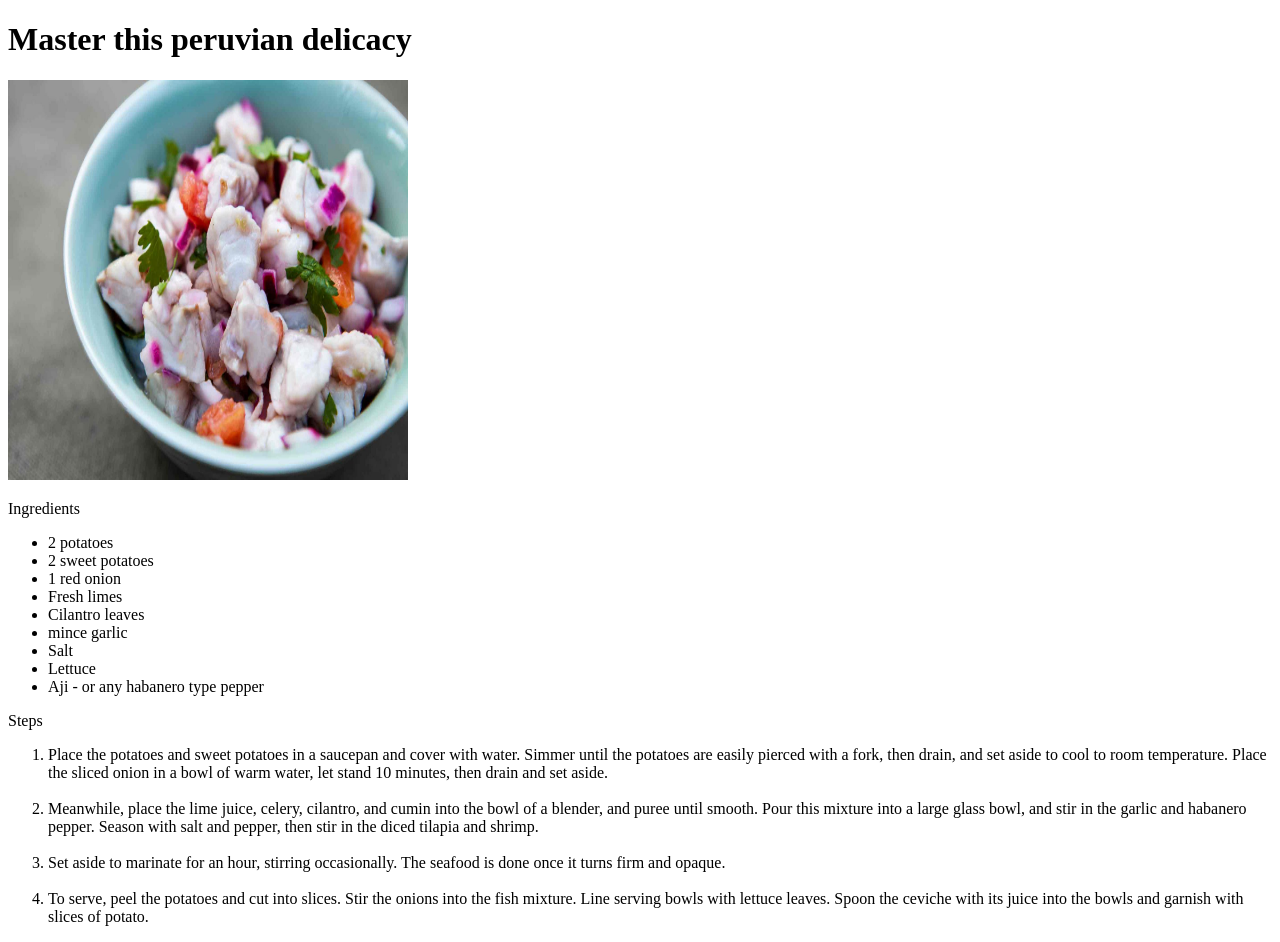
==== recipes/ceviche.html @ cc037d57 "Added a new recipe and modified index.html - a few touches" ====
<!DOCTYPE html>
<html lang="en">
<head>
    <meta charset="UTF-8">
    <meta name="viewport" content="width=device-width, initial-scale=1.0">
    <title>Ceviche</title>
</head>
<body>
    <h1>Master this peruvian delicacy</h1>
    <img src="../images/ceviche.jpg" alt="Peruvian dish - Ceviche" width="400" height="400">

    <p>Ingredients</p>
    <ul>
        <li>2 potatoes</li>
        <li>2 sweet potatoes</li>
        <li>1 red onion</li>
        <li>Fresh limes</li>
        <li>Cilantro leaves</li>
        <li>mince garlic</li>
        <li>Salt</li>
        <li>Lettuce</li>
        <li>Aji - or any habanero type pepper</li>
    </ul>

    <p>Steps</p>
    <ol>
        <li>Place the potatoes and sweet potatoes in a saucepan and cover with water. Simmer until the potatoes are easily pierced with a fork, then drain, and set aside to cool to room temperature. Place the sliced onion in a bowl of warm water, let stand 10 minutes, then drain and set aside.</li><br>

        <li>Meanwhile, place the lime juice, celery, cilantro, and cumin into the bowl of a blender, and puree until smooth. Pour this mixture into a large glass bowl, and stir in the garlic and habanero pepper. Season with salt and pepper, then stir in the diced tilapia and shrimp.</li><br>
        <li>Set aside to marinate for an hour, stirring occasionally. The seafood is done once it turns firm and opaque.        </li><br>
        <li>To serve, peel the potatoes and cut into slices. Stir the onions into the fish mixture. Line serving bowls with lettuce leaves. Spoon the ceviche with its juice into the bowls and garnish with slices of potato.</li>
    </ol>

</body>
</html>
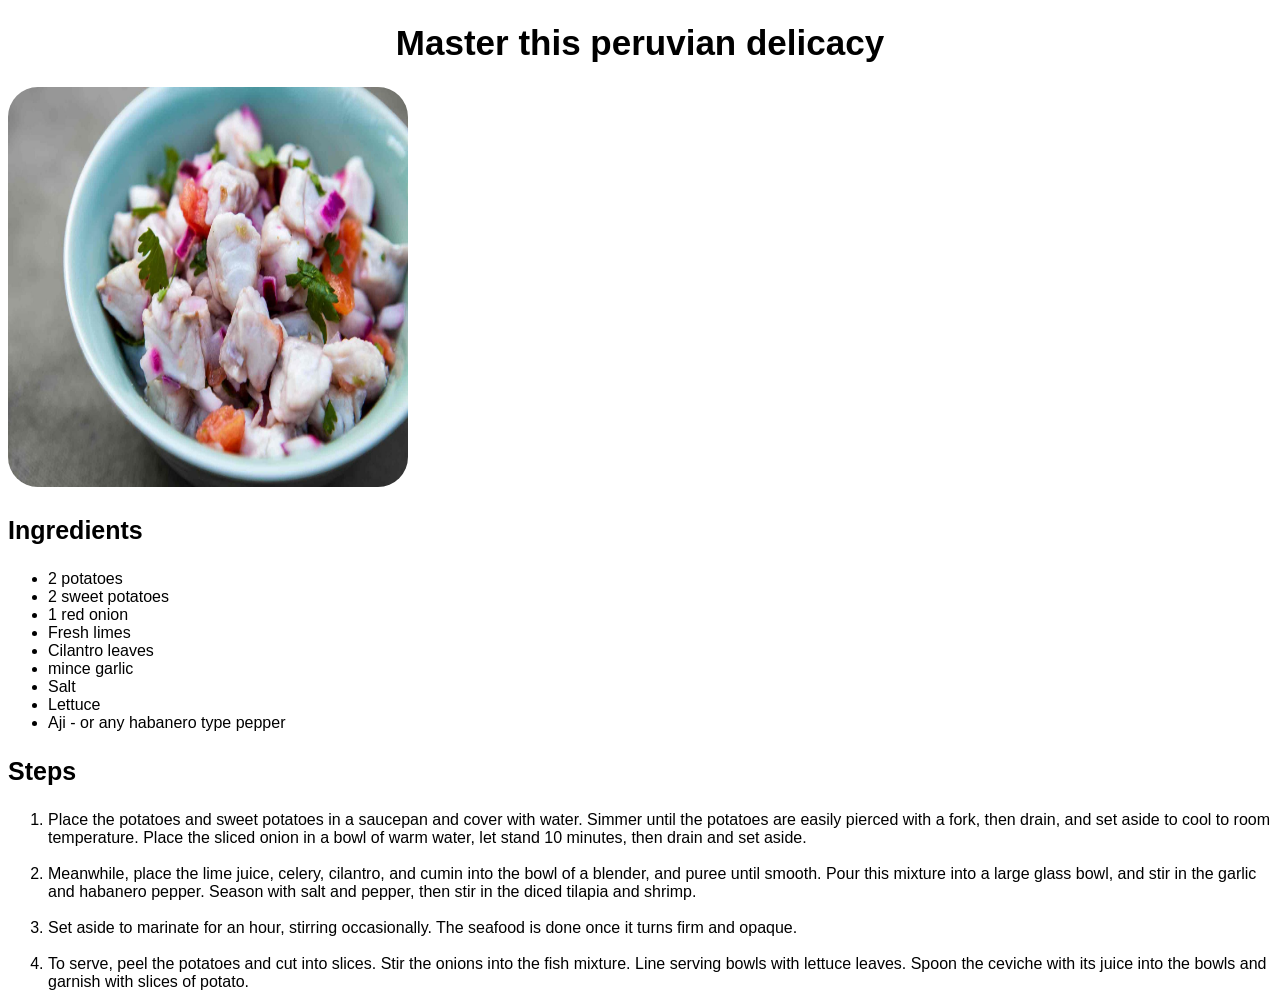
==== commit 014faf50: "Added a style.css file and palyed a bit with the styling" ====
--- a/recipes/ceviche.html
+++ b/recipes/ceviche.html
@@ -1,35 +1,62 @@
 <!DOCTYPE html>
 <html lang="en">
+
 <head>
     <meta charset="UTF-8">
     <meta name="viewport" content="width=device-width, initial-scale=1.0">
+    <link rel="stylesheet" href="../style.css">
     <title>Ceviche</title>
 </head>
+
 <body>
-    <h1>Master this peruvian delicacy</h1>
-    <img src="../images/ceviche.jpg" alt="Peruvian dish - Ceviche" width="400" height="400">
+    <h1 id="title-ceviche">Master this peruvian delicacy</h1>
+    <img src="../images/ceviche.jpg" alt="Peruvian dish - Ceviche" width="400"
+        height="400">
 
-    <p>Ingredients</p>
-    <ul>
-        <li>2 potatoes</li>
-        <li>2 sweet potatoes</li>
-        <li>1 red onion</li>
-        <li>Fresh limes</li>
-        <li>Cilantro leaves</li>
-        <li>mince garlic</li>
-        <li>Salt</li>
-        <li>Lettuce</li>
-        <li>Aji - or any habanero type pepper</li>
-    </ul>
+    <div class="ingredients-ceviche">
+        <p>Ingredients</p>
+        <ul>
+            <li>2 potatoes</li>
+            <li>2 sweet potatoes</li>
+            <li>1 red onion</li>
+            <li>Fresh limes</li>
+            <li>Cilantro leaves</li>
+            <li>mince garlic</li>
+            <li>Salt</li>
+            <li>Lettuce</li>
+            <li>Aji - or any habanero type pepper</li>
+        </ul>
+    </div>
 
-    <p>Steps</p>
-    <ol>
-        <li>Place the potatoes and sweet potatoes in a saucepan and cover with water. Simmer until the potatoes are easily pierced with a fork, then drain, and set aside to cool to room temperature. Place the sliced onion in a bowl of warm water, let stand 10 minutes, then drain and set aside.</li><br>
 
-        <li>Meanwhile, place the lime juice, celery, cilantro, and cumin into the bowl of a blender, and puree until smooth. Pour this mixture into a large glass bowl, and stir in the garlic and habanero pepper. Season with salt and pepper, then stir in the diced tilapia and shrimp.</li><br>
-        <li>Set aside to marinate for an hour, stirring occasionally. The seafood is done once it turns firm and opaque.        </li><br>
-        <li>To serve, peel the potatoes and cut into slices. Stir the onions into the fish mixture. Line serving bowls with lettuce leaves. Spoon the ceviche with its juice into the bowls and garnish with slices of potato.</li>
-    </ol>
+    <div class="steps-cechive">
+        <p>Steps</p>
+        <ol>
+            <li>Place the potatoes and sweet potatoes in a saucepan and cover
+                with
+                water. Simmer until the potatoes are easily pierced with a fork,
+                then drain, and set aside to cool to room temperature. Place the
+                sliced onion in a bowl of warm water, let stand 10 minutes, then
+                drain and set aside.</li><br>
+
+            <li>Meanwhile, place the lime juice, celery, cilantro, and cumin
+                into
+                the bowl of a blender, and puree until smooth. Pour this mixture
+                into a large glass bowl, and stir in the garlic and habanero
+                pepper.
+                Season with salt and pepper, then stir in the diced tilapia and
+                shrimp.</li><br>
+            <li>Set aside to marinate for an hour, stirring occasionally. The
+                seafood is done once it turns firm and opaque. </li><br>
+            <li>To serve, peel the potatoes and cut into slices. Stir the onions
+                into the fish mixture. Line serving bowls with lettuce leaves.
+                Spoon
+                the ceviche with its juice into the bowls and garnish with
+                slices of
+                potato.</li>
+        </ol>
+    </div>
 
 </body>
+
 </html>
--- a/style.css
+++ b/style.css
@@ -0,0 +1,46 @@
+*{
+    font-family: Verdana, Geneva, Tahoma, sans-serif;
+}
+
+#title, #title-lasagna, #title-ceviche{
+    text-align: center;
+    font-size: 35px;
+}
+
+img{
+    border-radius: 30px;
+    align-items: center;
+}
+
+.para.par {
+    font-weight: 800;
+    font-size: 30px;
+}
+
+.list a{
+    text-decoration: none;
+    color: green;
+}
+
+.list a:hover{
+    font-size: large;
+}
+
+.ingredients-lasagna p {
+    font-size: 25px;
+    font-weight: bold;
+}
+.steps-lasagna p {
+    font-weight: bold;
+    font-size: 25px;
+}
+
+.ingredients-ceviche p {
+    font-size: 25px;
+    font-weight: bold;
+}
+
+.steps-cechive p {
+    font-size: 25px;
+    font-weight: bold;
+}
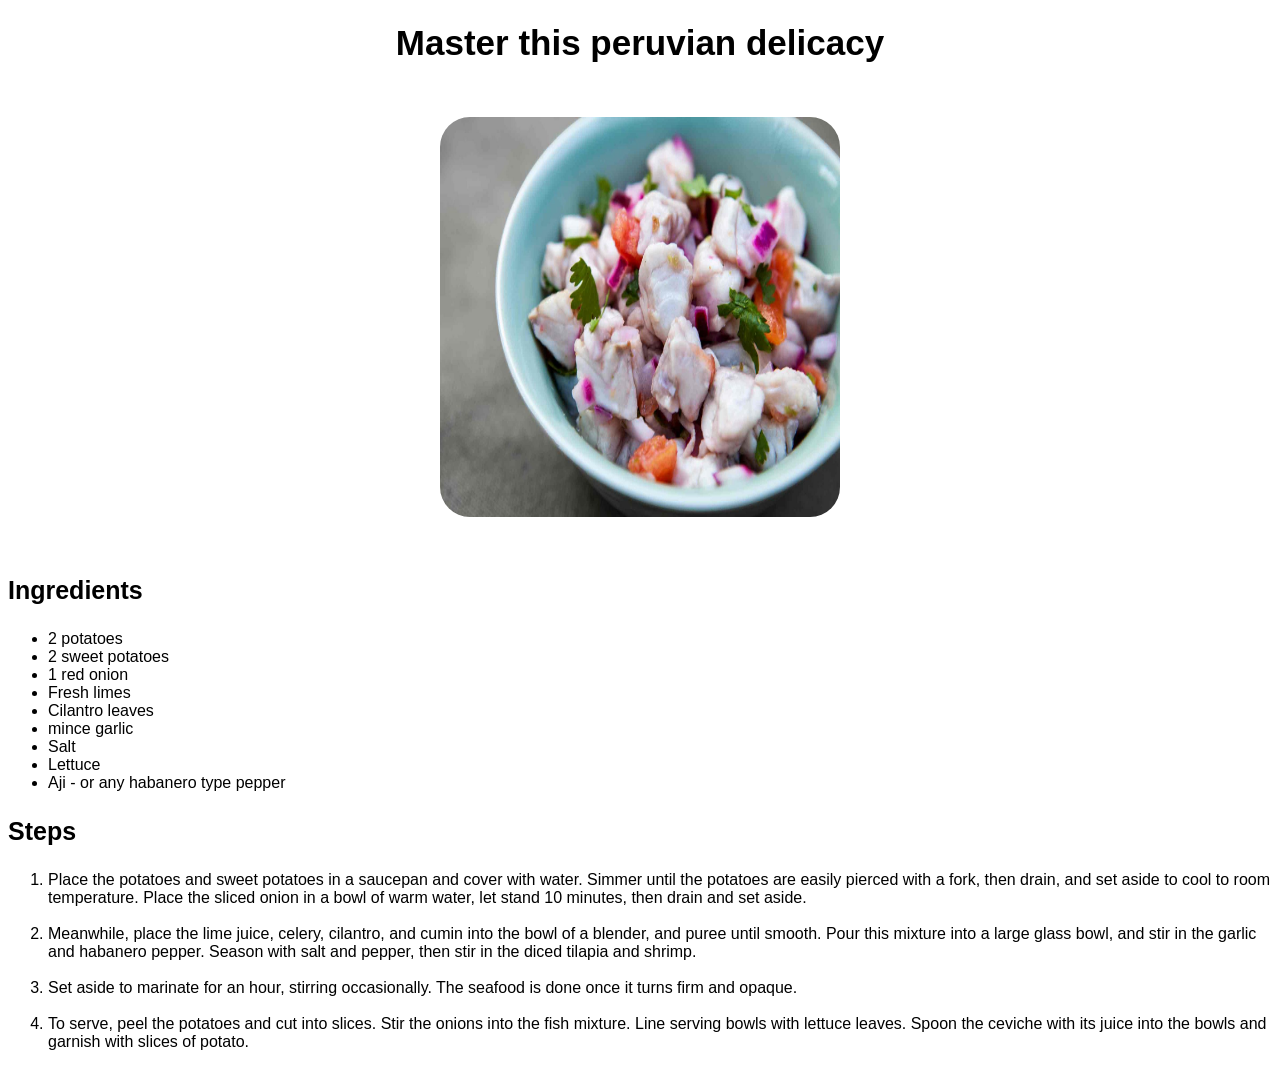
==== commit acacf24a: "Modifications to images - centered, padding, and give them a border radius" ====
--- a/recipes/ceviche.html
+++ b/recipes/ceviche.html
@@ -10,8 +10,12 @@
 
 <body>
     <h1 id="title-ceviche">Master this peruvian delicacy</h1>
-    <img src="../images/ceviche.jpg" alt="Peruvian dish - Ceviche" width="400"
+
+    <div class="img">
+        <img src="../images/ceviche.jpg" alt="Peruvian dish - Ceviche" width="400"
         height="400">
+    </div>
+    
 
     <div class="ingredients-ceviche">
         <p>Ingredients</p>
--- a/style.css
+++ b/style.css
@@ -7,9 +7,13 @@
     font-size: 35px;
 }
 
-img{
+.img{
+   text-align: center;
+   padding: 30px;
+}
+
+img {
     border-radius: 30px;
-    align-items: center;
 }
 
 .para.par {
@@ -43,4 +47,10 @@
 .steps-cechive p {
     font-size: 25px;
     font-weight: bold;
+}
+
+.list {
+    margin: 15px;
+    padding: auto;
+    font-size: 17px;
 }
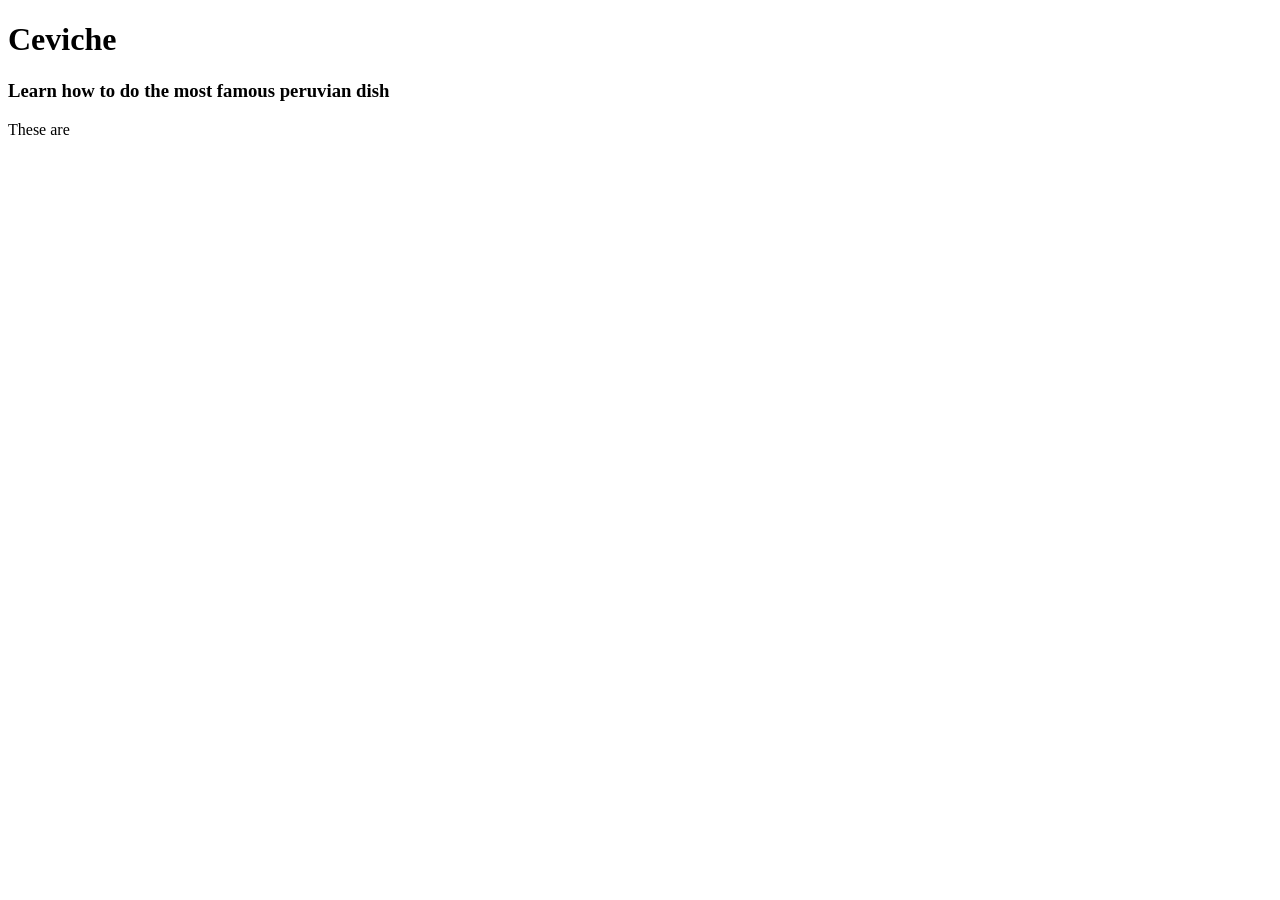
==== commit 6c3d0c8a: "Adding index and ceviche" ====
--- a/recipes/ceviche.html
+++ b/recipes/ceviche.html
@@ -1,66 +1,17 @@
-<!DOCTYPE html>
-<html lang="en">
-
-<head>
-    <meta charset="UTF-8">
-    <meta name="viewport" content="width=device-width, initial-scale=1.0">
-    <link rel="stylesheet" href="../style.css">
-    <title>Ceviche</title>
-</head>
-
-<body>
-    <h1 id="title-ceviche">Master this peruvian delicacy</h1>
-
-    <div class="img">
-        <img src="../images/ceviche.jpg" alt="Peruvian dish - Ceviche" width="400"
-        height="400">
-    </div>
-    
-
-    <div class="ingredients-ceviche">
-        <p>Ingredients</p>
-        <ul>
-            <li>2 potatoes</li>
-            <li>2 sweet potatoes</li>
-            <li>1 red onion</li>
-            <li>Fresh limes</li>
-            <li>Cilantro leaves</li>
-            <li>mince garlic</li>
-            <li>Salt</li>
-            <li>Lettuce</li>
-            <li>Aji - or any habanero type pepper</li>
-        </ul>
-    </div>
-
-
-    <div class="steps-cechive">
-        <p>Steps</p>
-        <ol>
-            <li>Place the potatoes and sweet potatoes in a saucepan and cover
-                with
-                water. Simmer until the potatoes are easily pierced with a fork,
-                then drain, and set aside to cool to room temperature. Place the
-                sliced onion in a bowl of warm water, let stand 10 minutes, then
-                drain and set aside.</li><br>
-
-            <li>Meanwhile, place the lime juice, celery, cilantro, and cumin
-                into
-                the bowl of a blender, and puree until smooth. Pour this mixture
-                into a large glass bowl, and stir in the garlic and habanero
-                pepper.
-                Season with salt and pepper, then stir in the diced tilapia and
-                shrimp.</li><br>
-            <li>Set aside to marinate for an hour, stirring occasionally. The
-                seafood is done once it turns firm and opaque. </li><br>
-            <li>To serve, peel the potatoes and cut into slices. Stir the onions
-                into the fish mixture. Line serving bowls with lettuce leaves.
-                Spoon
-                the ceviche with its juice into the bowls and garnish with
-                slices of
-                potato.</li>
-        </ol>
-    </div>
-
-</body>
-
+<!DOCTYPE html>
+<html lang="en">
+<head>
+    <meta charset="UTF-8">
+    <meta name="viewport" content="width=device-width, initial-scale=1.0">
+    <title>Ceviche</title>
+</head>
+<body>
+    <h1>Ceviche</h1>
+
+    <a href=""></a>
+
+    <h3>Learn how to do the most famous peruvian dish</h3>
+
+    <p>These are </p>
+</body>
 </html>
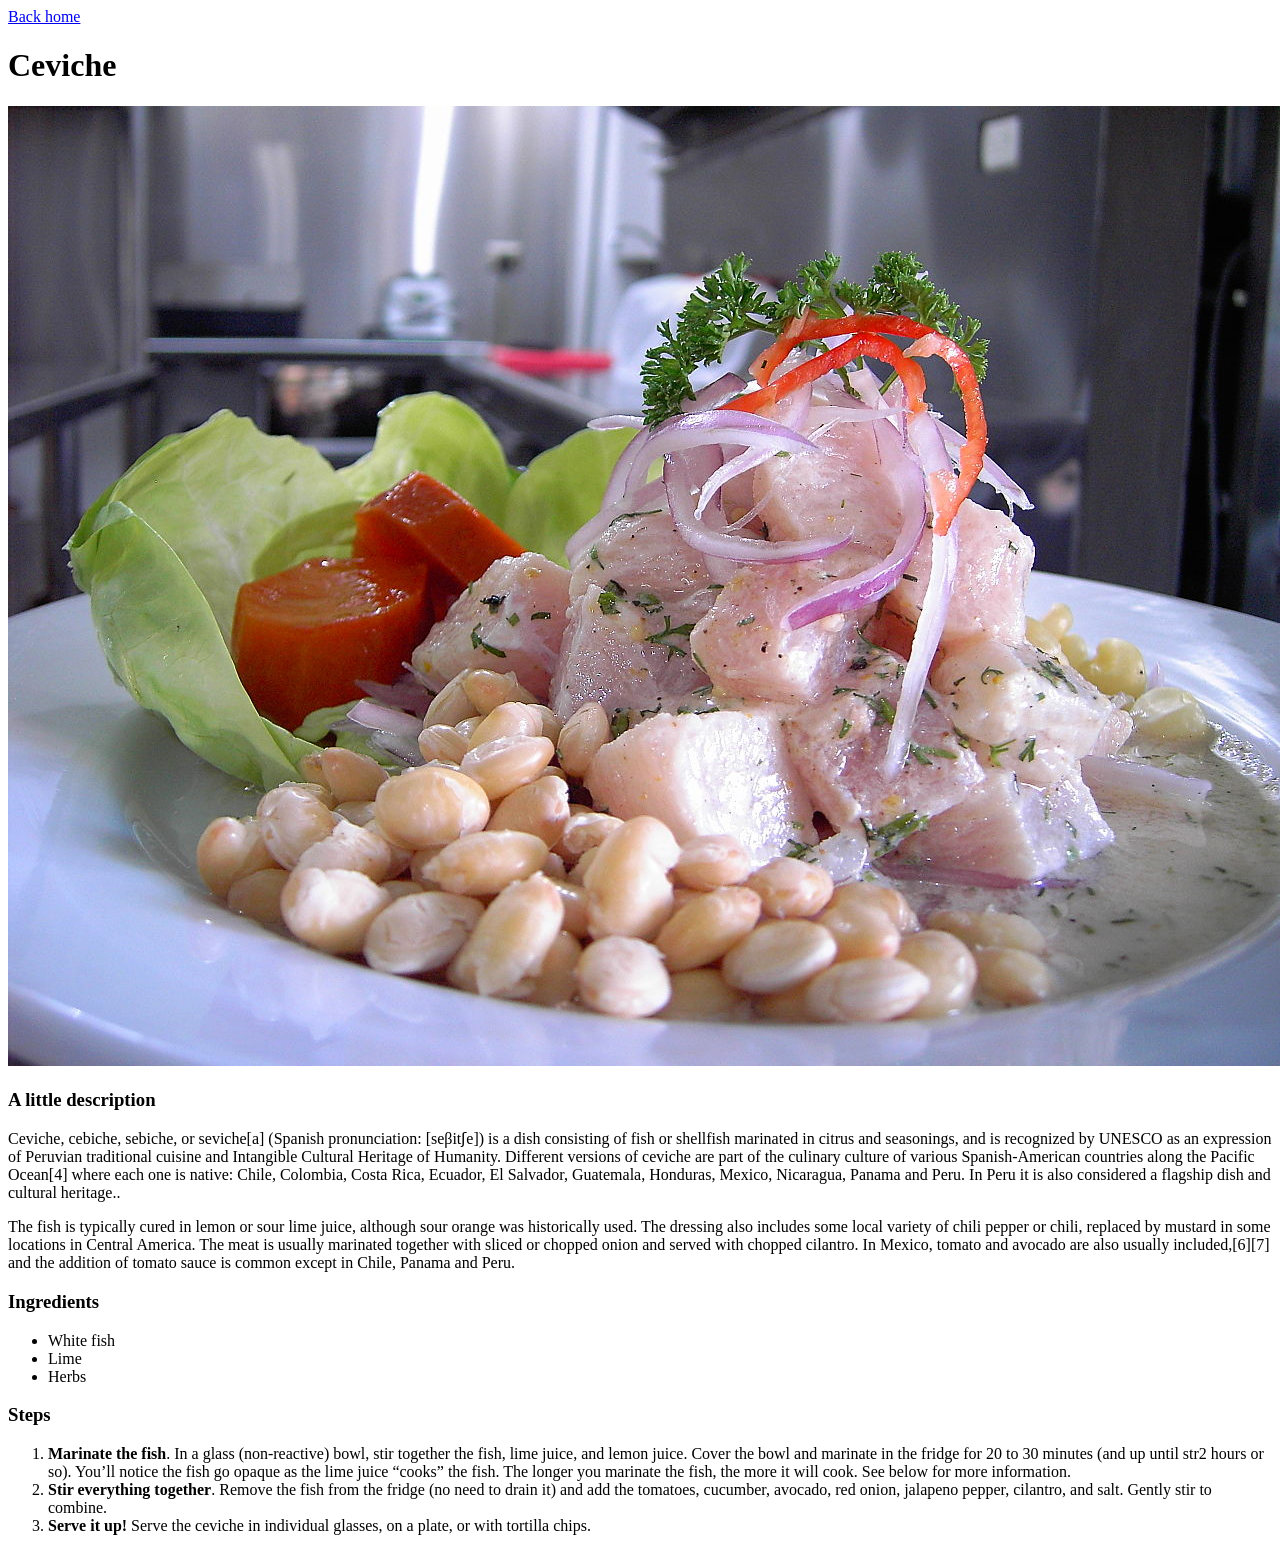
==== commit 42e4f73a: "Finished prject recipes" ====
--- a/recipes/ceviche.html
+++ b/recipes/ceviche.html
@@ -6,12 +6,28 @@
     <title>Ceviche</title>
 </head>
 <body>
+
+    <a href="../index.html">Back home</a>
     <h1>Ceviche</h1>
+    <img src="../images/ceviche.JPG" alt="Peruvian dish called ceviche">
+    
+    <h3>A little description</h3>
+    <p>Ceviche, cebiche, sebiche, or seviche[a] (Spanish pronunciation: [seβitʃe]) is a dish consisting of fish or shellfish marinated in citrus and seasonings, and is recognized by UNESCO as an expression of Peruvian traditional cuisine and Intangible Cultural Heritage of Humanity. Different versions of ceviche are part of the culinary culture of various Spanish-American countries along the Pacific Ocean[4] where each one is native: Chile, Colombia, Costa Rica, Ecuador, El Salvador, Guatemala, Honduras, Mexico, Nicaragua, Panama and Peru. In Peru it is also considered a flagship dish and cultural heritage..</p>
 
-    <a href=""></a>
+    <p>The fish is typically cured in lemon or sour lime juice, although sour orange was historically used. The dressing also includes some local variety of chili pepper or chili, replaced by mustard in some locations in Central America. The meat is usually marinated together with sliced or chopped onion and served with chopped cilantro. In Mexico, tomato and avocado are also usually included,[6][7] and the addition of tomato sauce is common except in Chile, Panama and Peru.</p>
 
-    <h3>Learn how to do the most famous peruvian dish</h3>
+    <h3>Ingredients</h3>
+    <ul>
+        <li>White fish</li>
+        <li>Lime</li>
+        <li>Herbs</li>
+    </ul>
 
-    <p>These are </p>
+    <h3>Steps</h3>
+    <ol>
+        <li><strong>Marinate the fish</strong>. In a glass (non-reactive) bowl, stir together the fish, lime juice, and lemon juice. Cover the bowl and marinate in the fridge for 20 to 30 minutes (and up until str2 hours or so). You’ll notice the fish go opaque as the lime juice “cooks” the fish. The longer you marinate the fish, the more it will cook. See below for more information.</li>
+        <li><strong>Stir everything together</strong>. Remove the fish from the fridge (no need to drain it) and add the tomatoes, cucumber, avocado, red onion, jalapeno pepper, cilantro, and salt. Gently stir to combine.</li>
+        <li><strong>Serve it up!</strong> Serve the ceviche in individual glasses, on a plate, or with tortilla chips.</li>
+    </ol>
 </body>
 </html>
